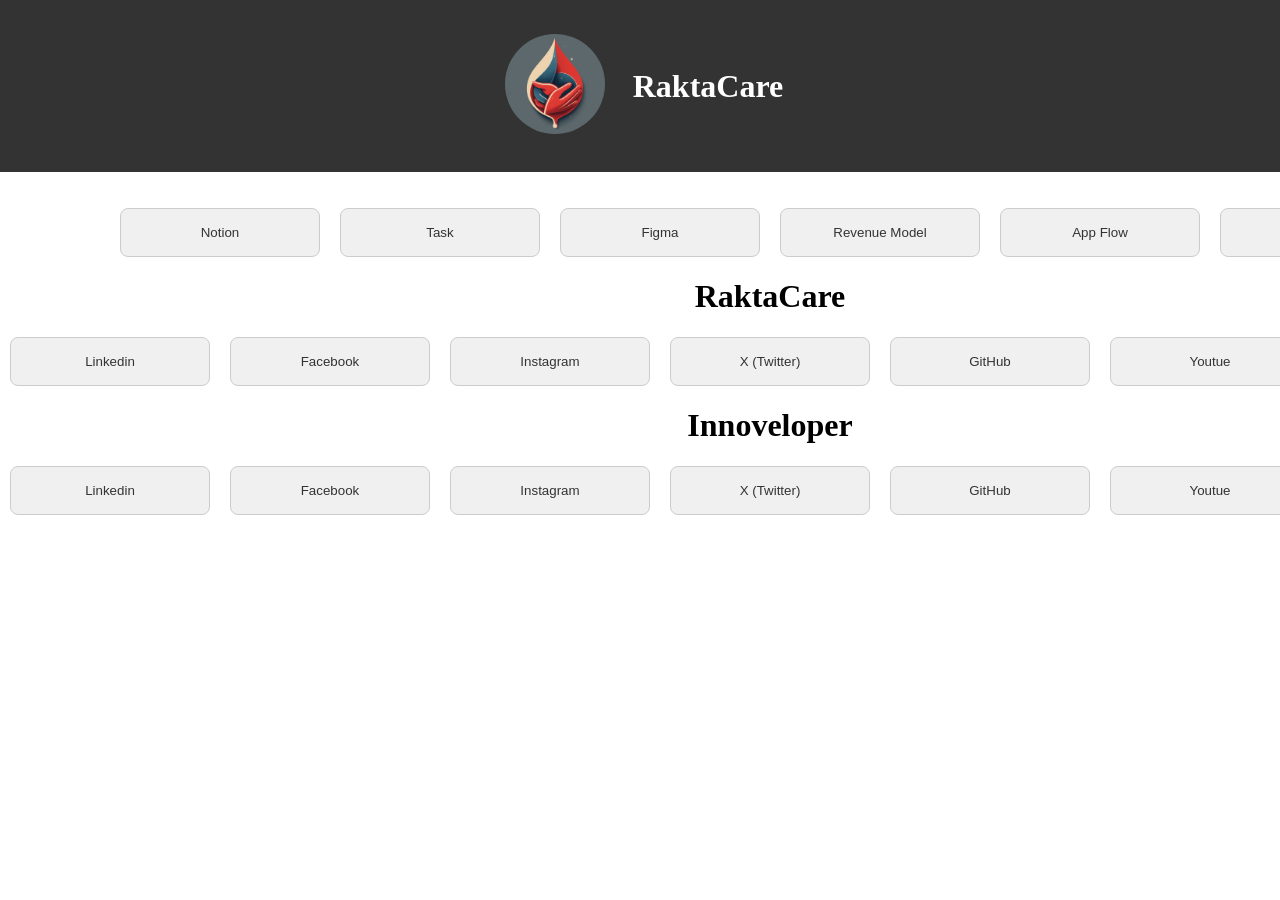
==== index.html @ 9695d120 "Initial commit" ====
<!DOCTYPE html>
<html lang="en">
<head>
    <meta charset="UTF-8">

    <link rel="apple-touch-icon" sizes="180x180" href="bloodconnect%20favicon/apple-touch-icon.png">
    <link rel="icon" type="image/png" sizes="32x32" href="bloodconnect%20favicon/favicon-32x32.png">
    <link rel="icon" type="image/png" sizes="16x16" href="bloodconnect%20favicon/favicon-16x16.png">
    <link rel="manifest" href="bloodconnect%20favicon/site.webmanifest">

    <meta name="viewport" content="width=device-width, initial-scale=1.0">
    <title>RaktaCare</title>
    <link rel="stylesheet" href="css/bloodconnect.css">
</head>
<body>
<header>
    <ul class="link-list">
        <li>
            <div class="logo">
                <img src="images/bloodconnect.jpeg" alt="RaktaCare Logo">
            </div>
        </li>
        <li>
            <h1>RaktaCare</h1>
        </li>
    </ul>
</header>
<main>
    <ul class="link-list">
        <li>
            <button class="link-button"
                    onclick="window.open('https://www.notion.so/Blood-Donation-d2cfa47c2359449d833cc046e9d8cc9f', '_blank')">
                Notion
            </button>
        </li>
        <li>
            <button class="link-button"
                    onclick="window.open('https://www.notion.so/194251addea5452c9dafada3b6617ce5?v=d4bc4a726eb64a8e945ce1ff2bc553c1', '_blank')">
                Task
            </button>
        </li>
        <li>
            <button class="link-button"
                    onclick="window.open('https://www.figma.com/file/sO12Xs4ETrJc2QUkvLBhg6/RaktaCare?type=design&node-id=249-1430&mode=design&t=EIHSPHU7ZgAHYqLk-0', '_blank')">
                Figma
            </button>
        </li>
        <li>
            <button class="link-button"
                    onclick="window.open('https://www.figma.com/board/9ETW3s7Wx0XLJDRj5eISlQ/App-Revenue-Model?t=WMwBSfBJuwILcRGT-0', '_blank')">
                Revenue Model
            </button>
        </li>
        <li>
            <button class="link-button"
                    onclick="window.open('https://whimsical.com/app-flow-VoB5FcrbN9C1KgajyZRjud', '_blank')">App Flow
            </button>
        </li>
        <li>
            <button class="link-button"
                    onclick="window.open('https://app.eraser.io/workspace/6vjEBmlI6sQwICBZsgbO', '_blank')">Database
            </button>
        </li>
    </ul>

    <h1>RaktaCare</h1>
    <ul class="link-list">
        <li>
            <button class="link-button"
                    onclick="window.open('https://www.linkedin.com/showcase/raktacare/', '_blank')">
                Linkedin
            </button>
        </li>
        <li>
            <button class="link-button"
                    onclick="window.open('https://www.facebook.com/profile.php?id=61572642484411', '_blank')">
                Facebook
            </button>
        </li>
        <li>
            <button class="link-button"
                    onclick="window.open('https://www.instagram.com/raktacare/', '_blank')">
                Instagram
            </button>
        </li>
        <li>
            <button class="link-button"
                    onclick="window.open('https://x.com/RaktaCare', '_blank')">X (Twitter)
            </button>
        </li>
        <li>
            <button class="link-button"
                    onclick="window.open('https://github.com/RaktaCare', '_blank')">GitHub
            </button>
        </li>
        <li>
            <button class="link-button"
                    onclick="window.open('https://www.youtube.com/@RaktaCare', '_blank')">Youtue
            </button>
        </li>
        <li>
            <button class="link-button"
                    onclick="window.open('https://www.threads.net/@raktacare', '_blank')">Threads
            </button>
        </li>
    </ul>

    <h1>Innoveloper</h1>
    <ul class="link-list">
        <li>
            <button class="link-button"
                    onclick="window.open('https://www.linkedin.com/company/innoveloper', '_blank')">
                Linkedin
            </button>
        </li>
        <li>
            <button class="link-button"
                    onclick="window.open('https://www.facebook.com/profile.php?id=61572629983165', '_blank')">
                Facebook
            </button>
        </li>
        <li>
            <button class="link-button"
                    onclick="window.open('https://www.instagram.com/innoveloper/', '_blank')">
                Instagram
            </button>
        </li>
        <li>
            <button class="link-button"
                    onclick="window.open('https://x.com/Innoveloper', '_blank')">X (Twitter)
            </button>
        </li>
        <li>
            <button class="link-button"
                    onclick="window.open('https://github.com/Innoveloper', '_blank')">GitHub
            </button>
        </li>
        <li>
            <button class="link-button"
                    onclick="window.open('https://www.youtube.com/@Innoveloper', '_blank')">Youtue
            </button>
        </li>
        <li>
            <button class="link-button"
                    onclick="window.open('https://www.threads.net/@innoveloper', '_blank')">Threads
            </button>
        </li>
    </ul>
</main>
</body>
</html>
---- css/bloodconnect.css ----
body {
    font-family: serif;
    margin: 0;
    padding: 0;
    text-align: center;
}

header {
    display: flex;
    justify-content: center;
    align-items: center;
    background-color: #333;
    color: #fff;
    padding: 10px;
}

.logo img {
    width: 100px;
    height: auto;
    border-radius: 100px;
    padding: 8px;
    align-items: center;
}

main {
    max-width: 800px;
    margin: 20px auto;
    display: inline-table;
    text-align-last: center;
}

.link-list {
    list-style: none;
    padding: 0;
    display: flex; /* Make the list items flex items */
    justify-content: center; /* Center the items horizontally */
    align-items: center; /* Center the items vertically */
}

.link-list li {
    margin: 0 10px; /* Add spacing between items */
}

.link-button {
    padding: 16px;
    background-color: #f0f0f0;
    border: 1px solid #ccc;
    text-decoration: none;
    color: #333;
    border-radius: 8px;
    cursor: pointer;
    transition: background-color 0.3s ease-in-out;
    display: block;
    margin: 0 auto; /* Center horizontally */
    width: 200px; /* Set a fixed width */
}

.link-button:hover {
    background-color: #ddd;
}

@media (max-width: 768px) {
    .link-list {
        flex-direction: column; /* Stack items vertically on small screens */
        align-items: stretch; /* Make items fill the full width */
    }

    .link-list li {
        margin: 10px 0; /* Adjust spacing for vertical layout */
    }
}
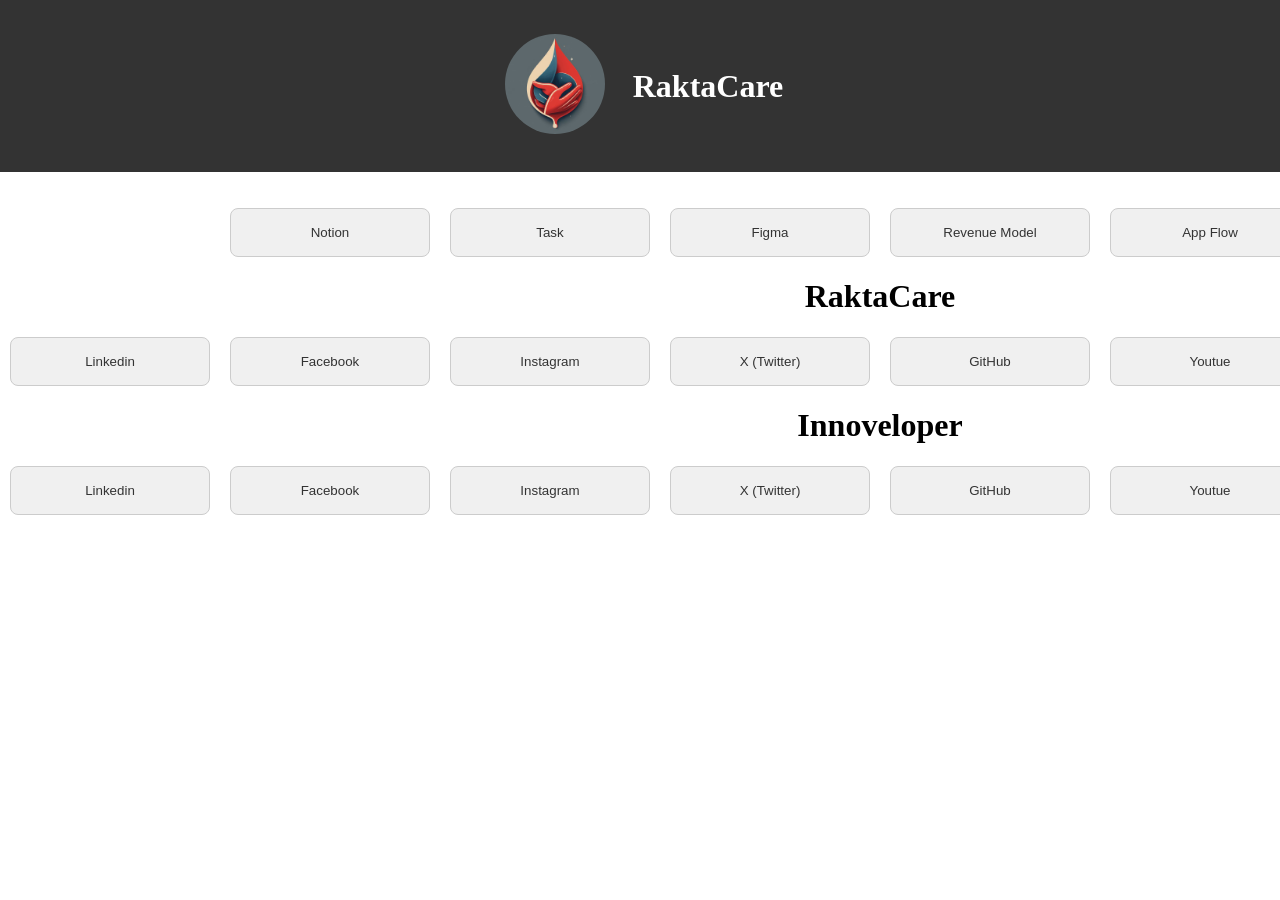
==== commit e7c98762: "Update index.html" ====
--- a/index.html
+++ b/index.html
@@ -103,6 +103,11 @@
                     onclick="window.open('https://www.threads.net/@raktacare', '_blank')">Threads
             </button>
         </li>
+        <li>
+            <button class="link-button"
+                    onclick="window.open('https://in.pinterest.com/raktacare/', '_blank')">Pinterest
+            </button>
+        </li>
     </ul>
 
     <h1>Innoveloper</h1>
@@ -145,6 +150,11 @@
                     onclick="window.open('https://www.threads.net/@innoveloper', '_blank')">Threads
             </button>
         </li>
+        <li>
+            <button class="link-button"
+                    onclick="window.open('https://in.pinterest.com/innoveloper/', '_blank')">Pinterest
+            </button>
+        </li>
     </ul>
 </main>
 </body>
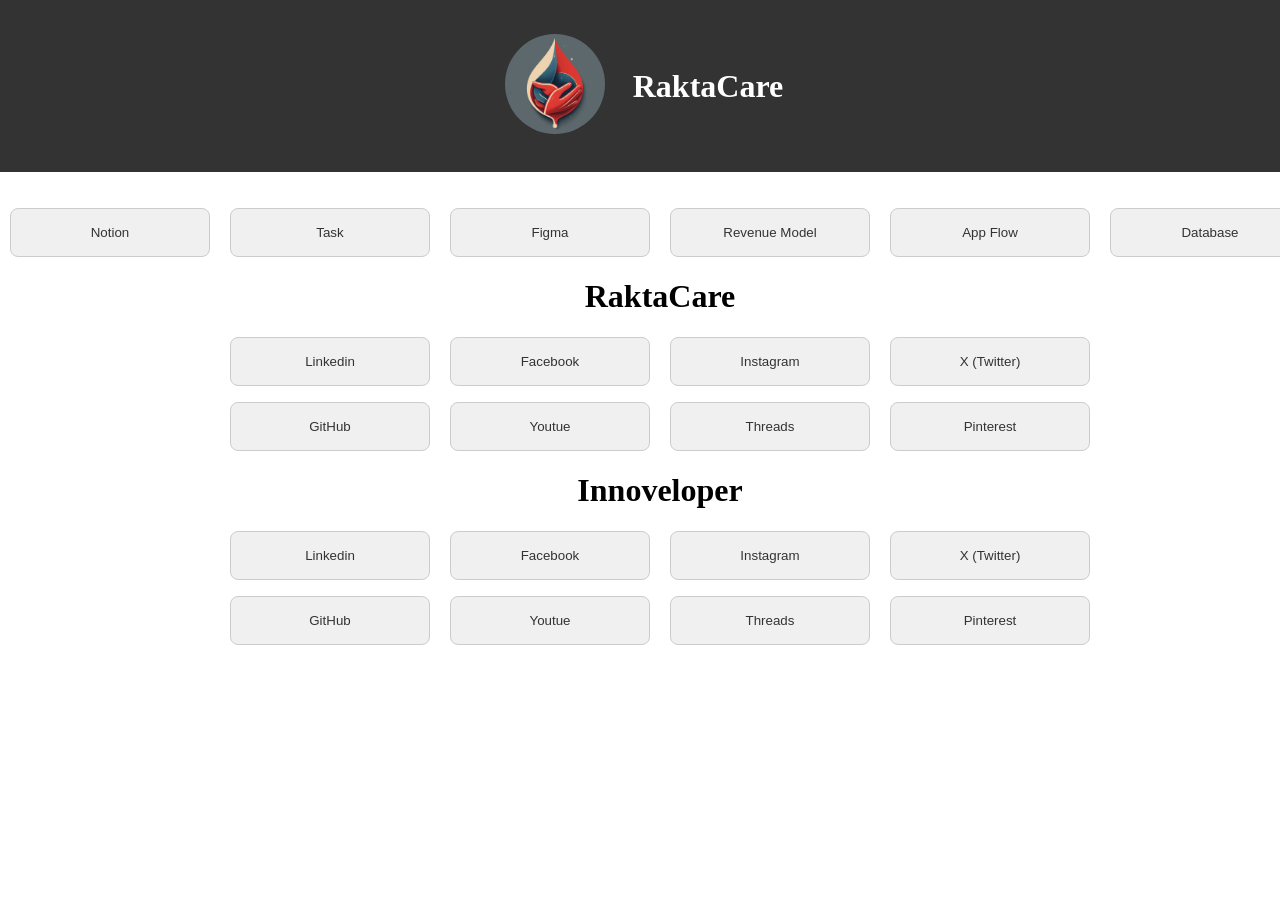
==== commit c2c15d20: "Update index.html" ====
--- a/index.html
+++ b/index.html
@@ -88,6 +88,9 @@
                     onclick="window.open('https://x.com/RaktaCare', '_blank')">X (Twitter)
             </button>
         </li>
+    </ul>
+    
+    <ul class="link-list">
         <li>
             <button class="link-button"
                     onclick="window.open('https://github.com/RaktaCare', '_blank')">GitHub
@@ -135,6 +138,9 @@
                     onclick="window.open('https://x.com/Innoveloper', '_blank')">X (Twitter)
             </button>
         </li>
+    </ul>
+    
+    <ul class="link-list">   
         <li>
             <button class="link-button"
                     onclick="window.open('https://github.com/Innoveloper', '_blank')">GitHub
@@ -156,6 +162,7 @@
             </button>
         </li>
     </ul>
+        </ul>
 </main>
 </body>
 </html>
